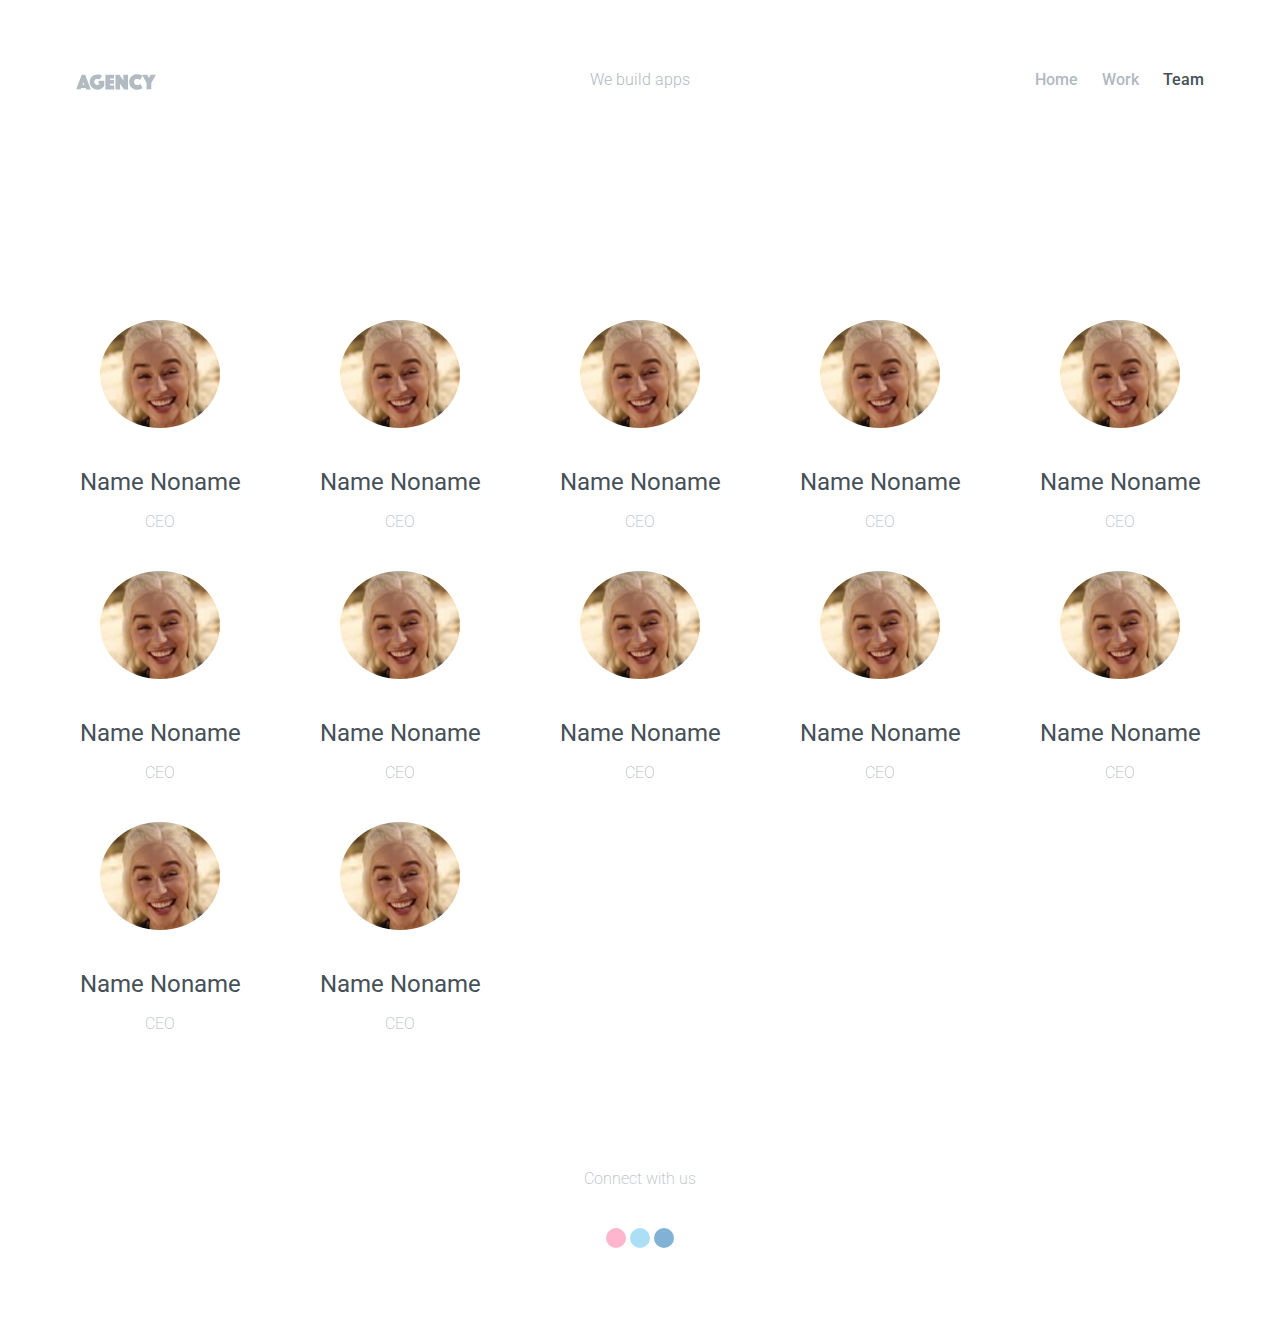
==== team.html @ bce2cd51 "first commit" ====
<!DOCTYPE html>
<html class="no-js">
    <head>
        <meta charset="utf-8">
        <meta http-equiv="X-UA-Compatible" content="IE=edge,chrome=1">
        <title>Agency - A Treehouse template</title>
        <meta name="description" content="">
        <meta name="viewport" content="width=device-width, initial-scale=1">
        <!--CSS-->
        <link href='http://fonts.googleapis.com/css?family=Roboto:400,100,300,500,700,900' rel='stylesheet' type='text/css'>
        <link rel="stylesheet" href="css/normalize.min.css">
        <link rel="stylesheet" href="js/animsition/animsition.min.css">
        <link rel="stylesheet" href="css/main.css">

    </head>
    <body>
      <div class="row container">
        <header class="row header">
          <div class="grid-third">
            <a href="index.html" class="logo"></a>
          </div>
          <div class="grid-third">
            <h1 class="description">We build apps</h1>
          </div>
          <div class="grid-third">
            <nav>
              <a href="index.html">Home</a>
              <a href="work.html">Work</a>
              <a href="#" class="active">Team</a>
            </nav>
          </div>
      </header><!--/header-->
        <div class="main row">
        <div class="grid-full">
          <div class="team animsition">
            <a href="index.html" class="animsition-link">Hello</a>
            <h2>Meet the team</h2>
            <h4>United we stand divided we fail</h4>
          </div>
          <div class="grid-fifth">
            <img src="img/team-members/team01.png" alt="" class="avatar" />
            <h3>Name Noname</h3>
            <p>CEO</p>
          </div><!--/1-->
          <div class="grid-fifth">
            <img src="img/team-members/team01.png" alt="" class="avatar" />
            <h3>Name Noname</h3>
            <p>CEO</p>
          </div><!--/2-->
          <div class="grid-fifth">
            <img src="img/team-members/team01.png" alt="" class="avatar" />
            <h3>Name Noname</h3>
            <p>CEO</p>
          </div><!--/3-->
          <div class="grid-fifth">
            <img src="img/team-members/team01.png" alt="" class="avatar" />
            <h3>Name Noname</h3>
            <p>CEO</p>
          </div><!--/4-->
          <div class="grid-fifth">
            <img src="img/team-members/team01.png" alt="" class="avatar" />
            <h3>Name Noname</h3>
            <p>CEO</p>
          </div><!--/5-->
          <div class="grid-fifth">
            <img src="img/team-members/team01.png" alt="" class="avatar" />
            <h3>Name Noname</h3>
            <p>CEO</p>
          </div><!--/6-->
         <div class="grid-fifth">
            <img src="img/team-members/team01.png" alt="" class="avatar" />
            <h3>Name Noname</h3>
            <p>CEO</p>
          </div><!--/7-->
          <div class="grid-fifth">
            <img src="img/team-members/team01.png" alt="" class="avatar" />
            <h3>Name Noname</h3>
            <p>CEO</p>
          </div><!--/8-->
          <div class="grid-fifth">
            <img src="img/team-members/team01.png" alt="" class="avatar" />
            <h3>Name Noname</h3>
            <p>CEO</p>
          </div><!--/9-->
          <div class="grid-fifth">
            <img src="img/team-members/team01.png" alt="" class="avatar" />
            <h3>Name Noname</h3>
            <p>CEO</p>
          </div><!--/10-->
          <div class="grid-fifth">
            <img src="img/team-members/team01.png" alt="" class="avatar" />
            <h3>Name Noname</h3>
            <p>CEO</p>
          </div><!--/11-->
          <div class="grid-fifth">
            <img src="img/team-members/team01.png" alt="" class="avatar" />
            <h3>Name Noname</h3>
            <p>CEO</p>
          </div><!--/12-->
        </div>
        </div><!--/main-->
        <footer>
          <div class="row">
            <div class="grid-full">
              <p>Connect with us</p>
              <ul class="social">
                <li>
                  <a href="#" class="pink"></a>
                  <a href="#" class="light-blue"></a>
                  <a href="#" class="dark-blue"></a>
                </li>
              </ul>
            </div>
          </div>
        </footer><!--/footer-->
        </div>
        <script src="js/jquery-1.11.2.min.js"></script>
        <script src="js/animsition/jquery.animsition.min.js"></script>
        <script src ="js/main.js"></script>
    </body>

</html>
---- css/main.css ----
/*
  AGENCY - A Treehouse template
  by: http://teamtreehouse.com
  v.1.0.1
  License: MIT http://opensource.org/licenses/MIT
*/

/*Main*/
* {
  box-sizing: border-box;
}

body{
  color: #B1B9C1;
  font-size: 1em;
  font-weight: 200;
  font-family: 'Roboto', Helvetica, Arial, serif;
  width: 100%;
  text-align: center;
  padding-top: 50px;
}

a {
  color: #5FB6E1;
  text-decoration: none;
}

a:hover {
  color: #53A4C4;
}

img {
  width: 100%;
}

ul li {
  list-style-type: none;
}

.row {
  max-width: 1280px;
  margin: 0 auto;
  padding: 0 20px;
}

/*Typography*/
p {
  margin-bottom: 40px;
}
h1, h2 {
  font-weight: 400;
  width: 100%;
}
h1 {
  ;
}
h2 {
  font-size: 42px;
  color: #465058;
  margin: 40px 0 0;
}
h3 {
  font-weight: 400;
  font-size: 24px;
  margin: 40px 0 0;
  color: #465058;
}
h4 {
  font-weight: 200;
  font-size: 24px;
  margin: 10px 0 0;
}
h5 {
  font-weight: 300;
  font-size: 20px;
  margin: 10px 0 40px;
}

/*Logo*/
.logo {
  width: 80px;
  height: 24px;
  display: block;
  float: left;
  margin: 20px 0;
  background: url('../img/logo.svg') left center no-repeat;
  background-size: 80px 16px;
}
.description {
  line-height: 60px;
  width: 100%;
  font-size: 1em;
  font-weight: 300;
  margin: 0;
  padding: 0;
  display: block;
}

/*Nav*/
nav {
  float: right;
}
nav a {
  transition: .35s linear;
  padding: 0 10px;
  font-weight: 500;
  line-height: 60px;
  color: #B1B9C1;
  text-align: right;
}
nav a:last-child {
  padding-right: 0;
}
nav a:hover {
  color: #333;
}
nav a.active {
  color: #465058
}

/*Button*/
.button {
  border: 2px solid #D5DDE4;
  border-radius: 4px;
  padding: 12px 20px;
  color: #777B7E;
  transition: .35s;
  font-weight: 400;
}

.button:hover {
  border-color: #7CCEEE;
}

/*Slides*/
.slides {
  width: 100%;
  height: 100%;
  margin: 0 auto 40px;
}
.slide {
  width: 100%;
  height: 100%;
}
.slide h2 {
  margin: 25% 0 20px;
  color: #fff;
}
.slide p {
  width: 60%;
  margin: 0 20% 40px;
  font-size: 26px;
  color: #fff;
}
.slide .button {
  color: #fff;
  border-color: #fff;
  opacity: .6;
}
.slide .button:hover {
  opacity: 1;
}
.slide img {
  width: 50%;
  margin: 100px 50% 100px 10%;
}
.blue {
  background: #3E89BE;
}
.orange {
  background: #F8835A;
}
.green {
  background: #5ECE7F;
}
.yellow {
  background: #FFD365;
}
.slick-dots {
  position: absolute;
  width: 100%;
  bottom: 20px;
  left: 0;
}
.slick-dots li button:before {
  font-size: 16px;
  color: #fff;
}
.slick-dots li.slick-active button:before {
  color: #fff;
}

/*Footer*/
footer {
  margin: 80px 0;
  float: left;
  width: 100%;
}
.social {
  margin: 0;
  padding: 0;
}
.social li a {
  display: inline-block;
  width: 6px;
  height: 6px;
  border-radius: 50%;
  border: 10px solid #ccc;
  opacity: .65;
  transition: .35s linear;
}
.social li a:hover {
  opacity: 1;
}
.social .pink {
  border-color: #FF8DB3
}
.social .light-blue {
  border-color: #7CCEEE
}
.social .dark-blue {
  border-color: #3E89BE
}

/*Work Page*/
.frame {
  padding: 20%;
  border-radius: 10px;
  margin: 40px 10px 0;
}
.item {
  margin-bottom: 40px;
}

/*Sticky*/
.is-sticky h5 {
  width: 100%;
  position: fixed;
  top: 0px;
  background: #fff;
  padding: 12px 0;
  margin: 0;
  opacity: .95;
}

/*Team*/
.team {
  margin-bottom: 60px;
}
.avatar {
  width: 50%;
  display: block;
  border-radius: 50%;
  margin: 0 25%;
}

/*Grid*/
.grid-full {
  width: 100%;
  float: left;
}
.grid-half {
  width: 50%;
  float: left;
}
.grid-third {
  width: 27.33333%;
  margin: 0 3%;
  float: left;   
}
.grid-fourth {
  width: 25%;
  float: left;
}
.grid-fifth {
  width: 20%;
  float: left;
}

/*Media Quiries*/
@media (max-width: 1000px) {
  .slides p {
    font-size: 18px;
  }
  .grid-fifth {
    width: 27.333333%;
    margin: 0 3%;
  }
}
@media (max-width: 700px) {
  .logo {
    float: none;
    margin: 20px auto 0;
  }
  .grid-half {
    width: 80%;
    margin: 0 10%;
  }
  .grid-third {
    width: 80%;
    margin: 0 10%;
  }
  .grid-fifth {
    width: 80%;
    margin: 0 10%;
  }
  .row {
    padding: 0 10px;
  }
  nav {
    width: 100%;
  }
  nav a {
    transition: 0s;
    width: 33.333333%;
    float: left;
    padding: 0;
    margin: 10px 0 0;
    text-align: center;
  }
  .description {
    display: none;
  }
  .slide img {
    width: 80%;
    margin: 100px 10%;
  }
  .slick-dots {
    top: 20px;
  }
  .frame {
    margin: 40px 0 0;
  }
  .item {
    margin-bottom: 60px;
  }
  .item h3 {
    margin-top: 20px;
  }
  h4 {
    font-size: 20px;
  }
}

header {
  background-color: #fff;
}
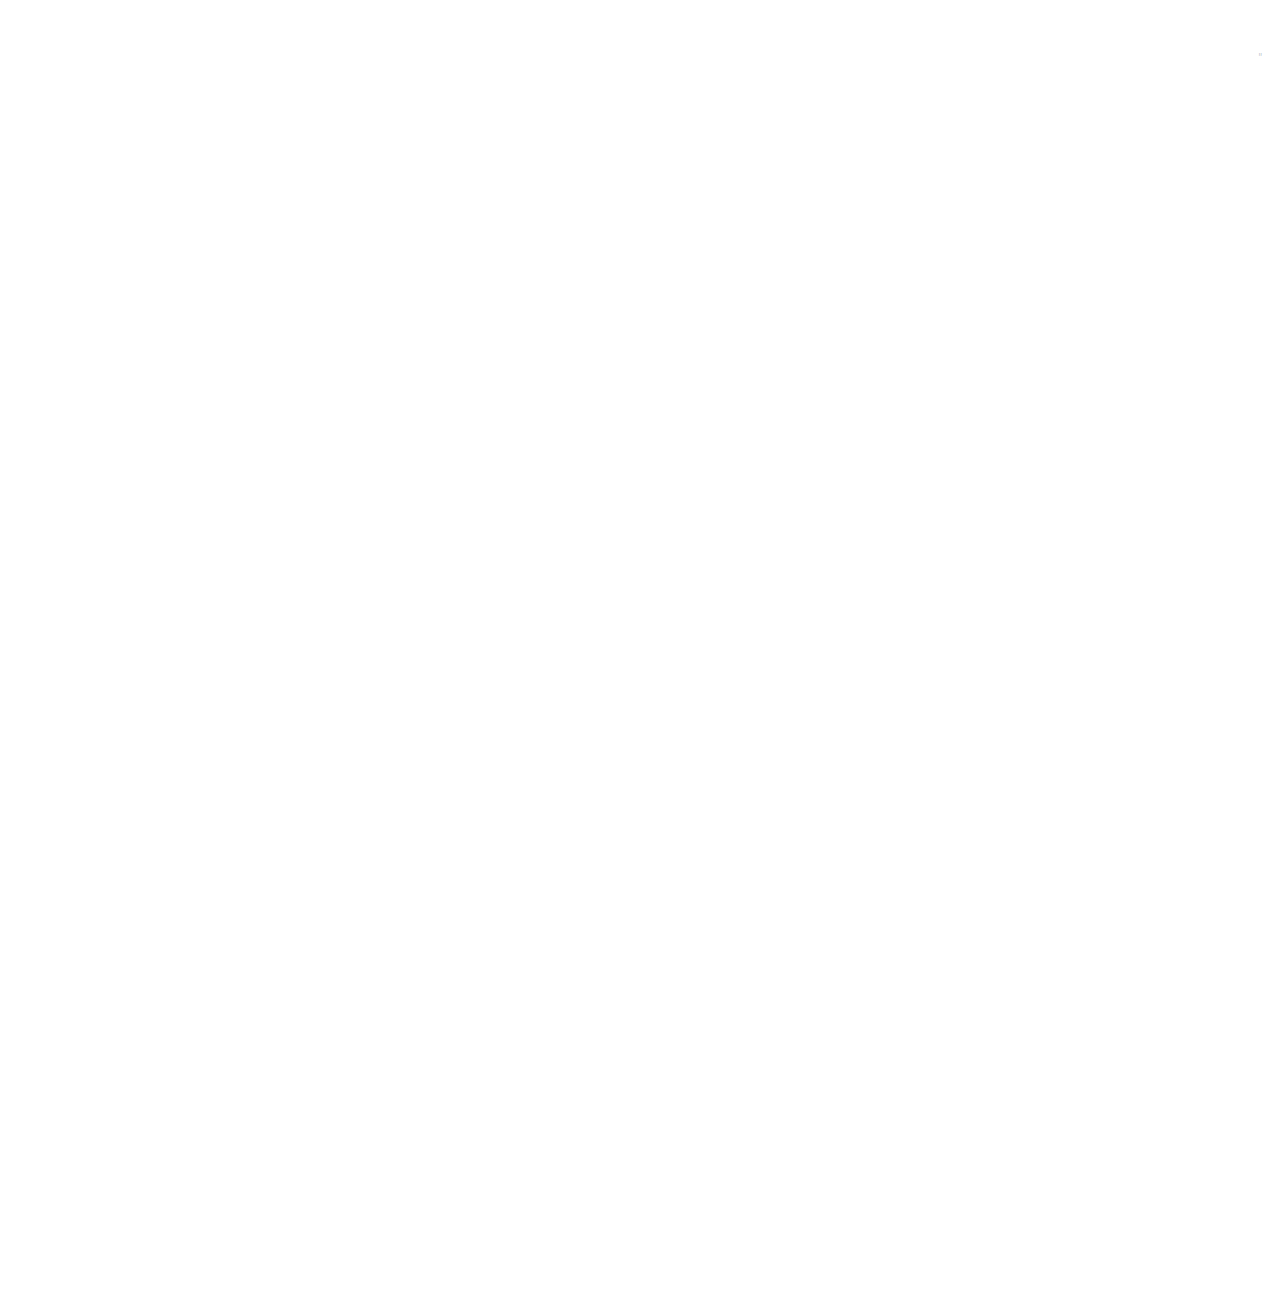
==== commit b5b55724: "applied transition effect to the whole page" ====
--- a/team.html
+++ b/team.html
@@ -14,7 +14,7 @@
 
     </head>
     <body>
-      <div class="row container">
+      <div class="row container animsition">
         <header class="row header">
           <div class="grid-third">
             <a href="index.html" class="logo"></a>
@@ -32,8 +32,7 @@
       </header><!--/header-->
         <div class="main row">
         <div class="grid-full">
-          <div class="team animsition">
-            <a href="index.html" class="animsition-link">Hello</a>
+          <div class="team">
             <h2>Meet the team</h2>
             <h4>United we stand divided we fail</h4>
           </div>
@@ -116,6 +115,7 @@
         </div>
         <script src="js/jquery-1.11.2.min.js"></script>
         <script src="js/animsition/jquery.animsition.min.js"></script>
+        <script src="js/stickyJS/jquery.sticky.js"> </script>"
         <script src ="js/main.js"></script>
     </body>
 
